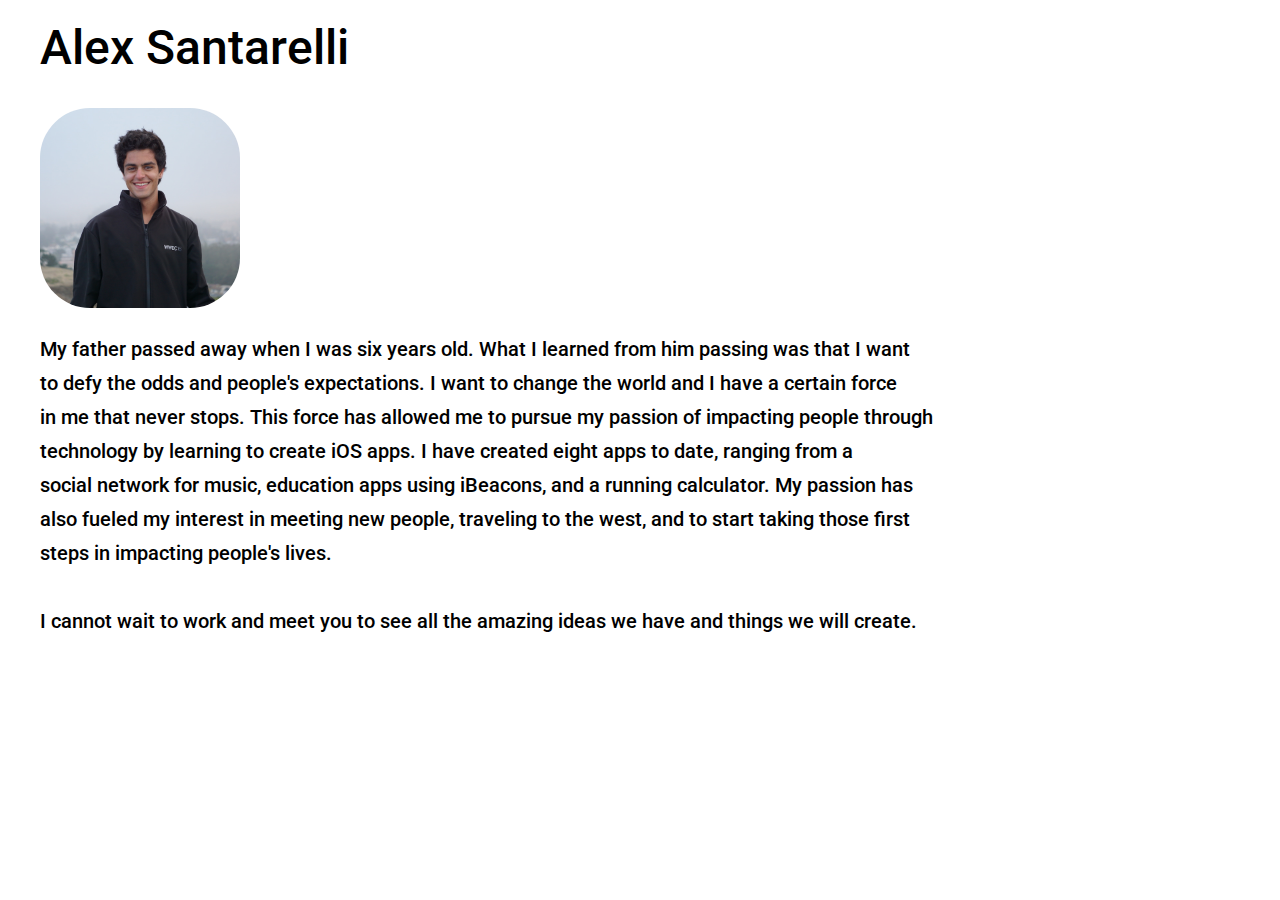
==== index.html @ 945add69 "New Content Added." ====
<!DOCTYPE html>
<html>
<head>
  <meta charset="UTF-8">
  <meta name="author" content="Alex Santarelli">
  <meta name="keywords" content="NoiseHub CYHS Blueprint Ventures Loyola iInnovate">

  <link href='styles.css' rel='stylesheet' type='text/css'>
  <link href="https://fonts.googleapis.com/css?family=Roboto:400,500" rel="stylesheet">
   <!--- <link href="https://fonts.googleapis.com/css?family=Lobster|Open+Sans" rel="stylesheet"> -->
</head>
<body>
  <h1 class="name">Alex Santarelli</h1>
  <img src="images/pic.jpg" width="200px" height="200px" alt="Portrait" class="profpic" />
  <p class="bio">My father passed away when I was six years old. What I learned from him passing was that I want<br/>
     to defy the odds and people's expectations. I want to change the world and I have a certain force<br />
     in me that never stops. This force has allowed me to pursue my passion of impacting people through<br />
     technology by learning to create iOS apps. I have created eight apps to date, ranging from a <br />
     social network for music, education apps using iBeacons, and a running calculator. My passion has<br />
     also fueled my interest in meeting new people, traveling to the west, and to start taking those first<br />
     steps in impacting people's lives. <br /><br />I cannot wait to work and meet you to see all the amazing ideas we have and things we will create.</p>
</body>
</html>
---- styles.css ----
.header img {
  float: left;
}

.header h1 {
  position: relative;
  top: 18px;
  left: 10px;
}

.profpic {
  border-radius: 50px;
  margin-left: 2.5%;

}

.name {
  font-family: 'Roboto', sans-serif;
  font-weight: 500;
  font-size: 48px;

  margin-top: 1.5%;
  margin-left: 2.5%;
}

.bio {
  font-family: 'Roboto', sans-serif;
  font-weight: 500;
  font-size: 20px;
  line-height: 170%;

  margin-left: 2.5%;
}
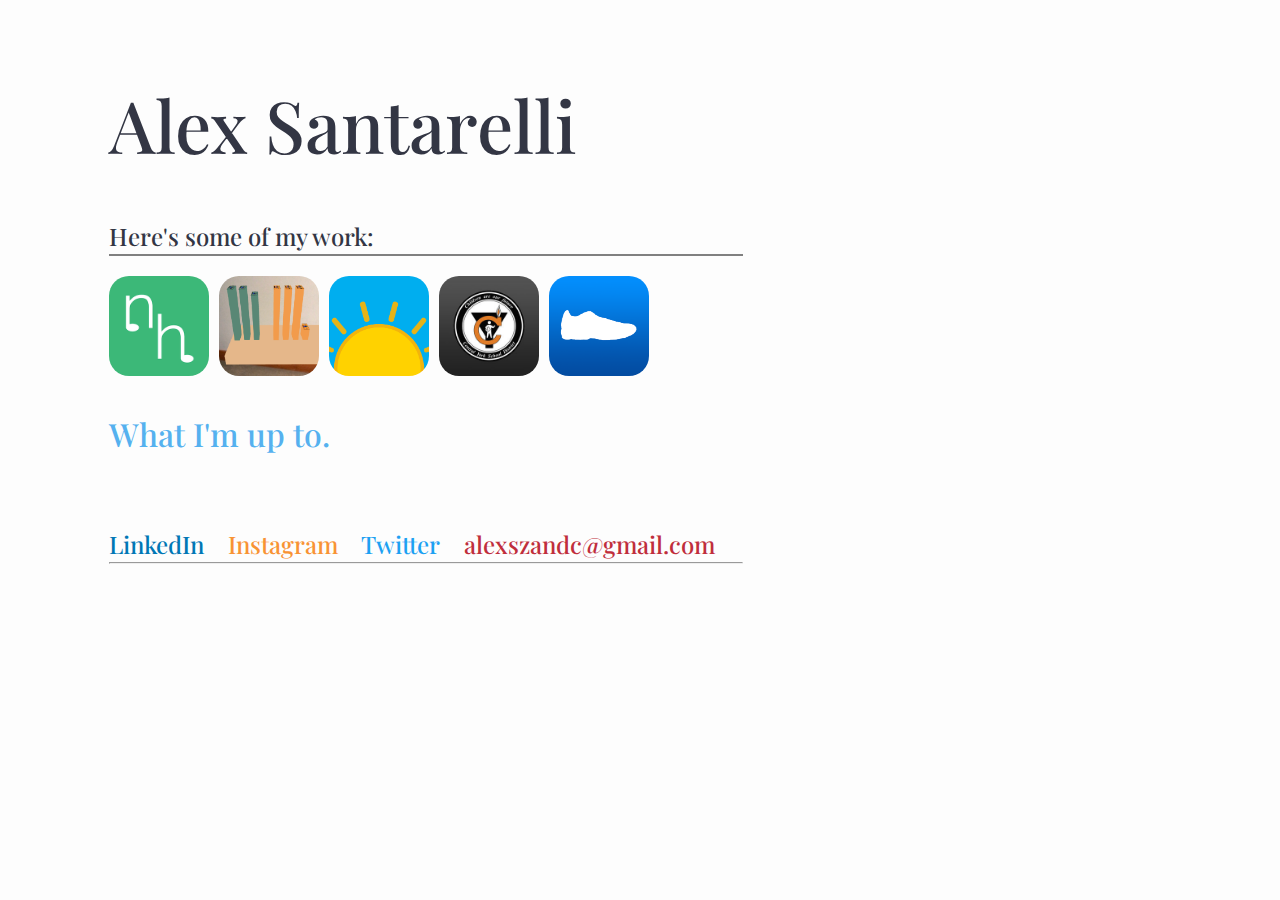
==== commit 803f9ff0: "Final commit for simple website." ====
--- a/index.html
+++ b/index.html
@@ -6,11 +6,15 @@
   <meta name="keywords" content="NoiseHub CYHS Blueprint Ventures Loyola iInnovate">
 
   <link href='styles.css' rel='stylesheet' type='text/css'>
-  <link href="https://fonts.googleapis.com/css?family=Roboto:400,500" rel="stylesheet">
+  <link href="https://fonts.googleapis.com/css?family=Playfair+Display" rel="stylesheet">
+
+  <!--- <link href="https://fonts.googleapis.com/css?family=Roboto:400,500" rel="stylesheet"> -->
    <!--- <link href="https://fonts.googleapis.com/css?family=Lobster|Open+Sans" rel="stylesheet"> -->
 </head>
 <body>
   <h1 class="name">Alex Santarelli</h1>
+  <!--
+
   <img src="images/pic.jpg" width="200px" height="200px" alt="Portrait" class="profpic" />
   <p class="bio">My father passed away when I was six years old. What I learned from him passing was that I want<br/>
      to defy the odds and people's expectations. I want to change the world and I have a certain force<br />
@@ -18,6 +22,45 @@
      technology by learning to create iOS apps. I have created eight apps to date, ranging from a <br />
      social network for music, education apps using iBeacons, and a running calculator. My passion has<br />
      also fueled my interest in meeting new people, traveling to the west, and to start taking those first<br />
-     steps in impacting people's lives. <br /><br />I cannot wait to work and meet you to see all the amazing ideas we have and things we will create.</p>
+     steps in impacting people's lives. <br /><br />I cannot wait to work and meet you to see all the amazing
+     ideas we have and things we will create.</p>
+     <a href="http://www.noisehub.co" class="nhlink">NoiseHub</a>
+  -->
+  <h3 class="worktitle">Here's some of my work:</h3>
+  <hr align="left" noshade/>
+
+  <div>
+    <a href="http://www.noisehub.co">
+    <img src="images/nhappicon.png" width="100px" height="100px" alt="NoiseHub App Icon" class="nhicon" />
+    </a>
+
+    <a href="https://github.com/Alexs2424/ShowMeTheMoney">
+    <img src="images/money.PNG" width="100px" height="100px" alt="Show Me the Money Picture App Icon" class="moneyicon" />
+    </a>
+
+    <a href="https://itunes.apple.com/us/app/chariot-the-accompanying-app-for-apollo/id1070545183?mt=8">
+    <img src="images/sunicon.png" width="100px" height="100px" alt="Chariot iBeacon App Icon" class="sunicon" />
+    </a>
+
+    <a href="https://itunes.apple.com/us/app/central-york-high-school/id1200315804?mt=8">
+    <img src="images/cyhsicon.jpg" width="100px" height="100px" alt="CYHS App Icon" class="cyhsicon" />
+    </a>
+
+    <a href="https://itunes.apple.com/us/app/runcalc-designed-to-make-you-run-better/id1039674012?mt=8">
+    <img src="images/runicon.png" width="100px" height="100px" alt="RunCalc App Icon" class="runicon" />
+    </a>
+  </div>
+  <a href="http://www.catamaran.cc/story/24/student-of-serial-entrepreneurship" class="more">
+  <h3 class="worktitle more">What I'm up to.</h3>
+  </a>
+  <br />
+  <br />
+  <h3 class="worktitle"><a href="https://www.linkedin.com/in/alexsantarelli/"><span class="linkedIn">LinkedIn</span></a>&nbsp;&nbsp;&nbsp;
+    <a href="https://www.instagram.com/santarelli_alex/"><span class="instagram">Instagram</span></a>&nbsp;&nbsp;&nbsp;
+      <a href="https://twitter.com/NSSantarelli"><span class="twitter">Twitter</span></a>&nbsp;&nbsp;&nbsp;
+      <a href="mailto:alexszandc@gmail.com" class="email">alexszandc@gmail.com</a>
+  </h3>
+  <hr />
+
 </body>
 </html>
--- a/styles.css
+++ b/styles.css
@@ -1,3 +1,23 @@
+body {
+  background-color: #fdfdfd;
+}
+
+hr {
+  width: 50%;
+  color: #333644;
+
+  margin-left: 8%;
+}
+
+a:link {
+  text-decoration: none;
+}
+
+a:visited {
+  text-decoration: none;
+  color: #0074e4;
+}
+
 .header img {
   float: left;
 }
@@ -15,12 +35,63 @@
 }
 
 .name {
-  font-family: 'Roboto', sans-serif;
+  font-family: 'Playfair Display', serif;
   font-weight: 500;
+  font-size: 72px;
+  color: #333644;
+
+  margin-top: 6%;
+  margin-left: 8%;
+}
+
+.worktitle {
+  font-family: 'Playfair Display', serif;
+  font-weight: 500;
+  font-size: 24px;
+  color: #333644;
+
+  margin-bottom: -0.5%;
+  margin-left: 8%;
+}
+
+.nh {
+  margin-top: 2%;
+  margin-left: 8%;
+}
+
+.nhlink {
+  font-family: 'Playfair Display', serif;
+  font-weight: 600;
   font-size: 48px;
+  color: #333644;
+  margin-top: 0%;
+  margin-left: 8%;
+}
 
-  margin-top: 1.5%;
-  margin-left: 2.5%;
+.nhicon {
+  border-radius: 20px;
+  margin-left: 8%;
+  margin-top: 1%;
+}
+
+.moneyicon {
+  border-radius: 20px;
+  margin-left: 6px;
+}
+
+.sunicon {
+    border-radius: 20px;
+    margin-left: 6px;
+}
+
+.cyhsicon {
+  border-radius: 20px;
+  margin-left: 6px;
+}
+
+.runicon {
+  border-radius: 20px;
+  margin-left: 6px;
 }
 
 .bio {
@@ -31,3 +102,28 @@
 
   margin-left: 2.5%;
 }
+
+.more {
+  color: #55B1EF;
+  font-size: 32px;
+}
+
+.social {
+  margin-top: 0%;
+}
+
+.linkedIn {
+  color: #0077B5;
+}
+
+.instagram {
+  color: #F89334;
+}
+
+.twitter {
+  color: #1DA1F2;
+}
+
+.email {
+  color: #C02E3C;
+}
